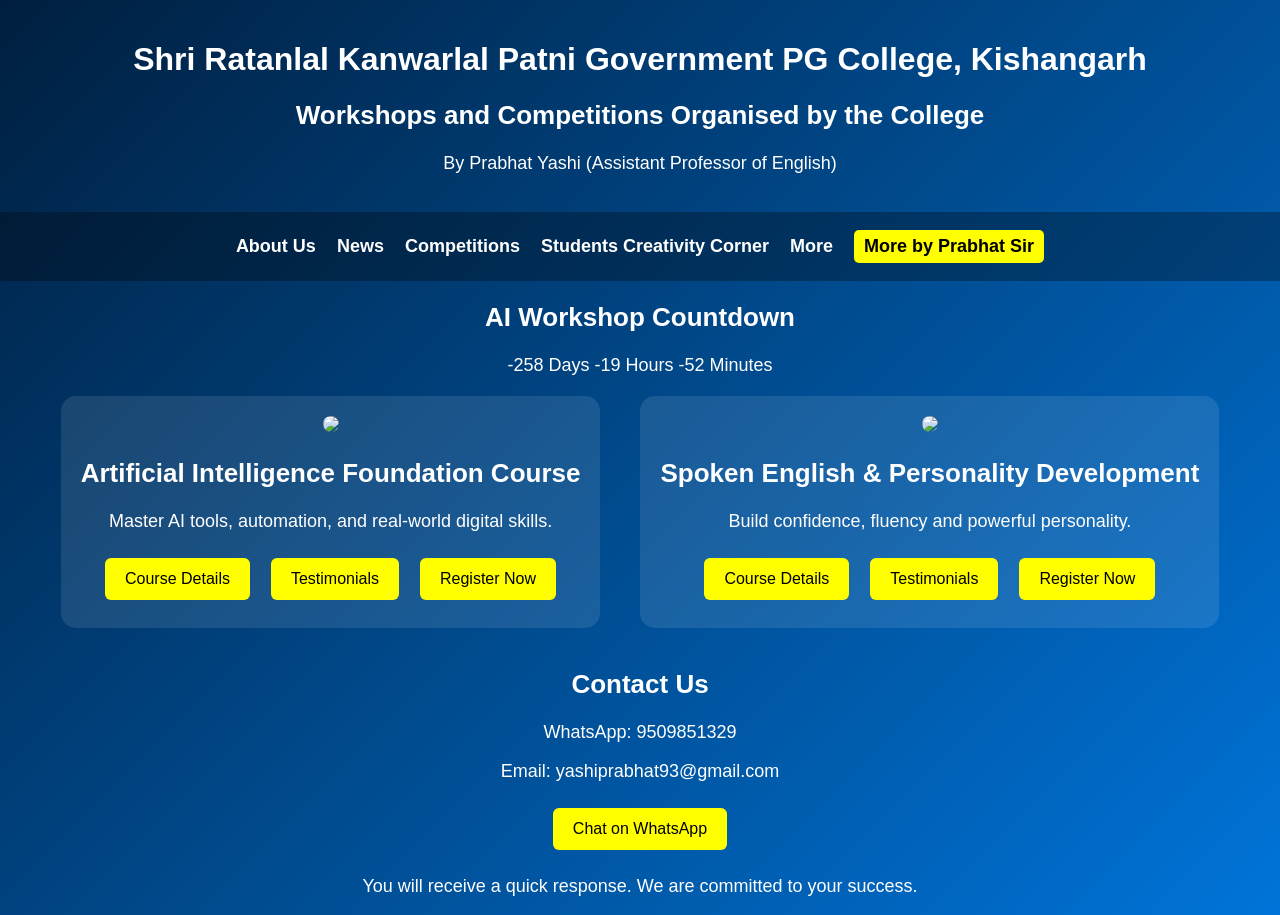
==== index.html @ ee8ca8fe "Create index.html" ====
<!DOCTYPE html>
<html>
<head>
<meta name="viewport" content="width=device-width, initial-scale=1.0">
<title>SRKPG College</title>
<link rel="stylesheet" href="style.css">
</head>

<body>

<header>
<h1>
<a href="https://hte.rajasthan.gov.in/college/gckishangarh" style="color:white;text-decoration:none;">
Shri Ratanlal Kanwarlal Patni Government PG College, Kishangarh
</a>
</h1>
<h2>Workshops and Competitions Organised by the College</h2>
<p>By Prabhat Yashi (Assistant Professor of English)</p>
</header>

<nav>
<a href="about.html">About Us</a>
<a href="news.html">News</a>
<a href="competitions.html">Competitions</a>
<a href="creativity.html">Students Creativity Corner</a>
<a href="more.html">More</a>
<a class="special" href="https://www.prabhatyashi.com">More by Prabhat Sir</a>
</nav>

<h2>AI Workshop Countdown</h2>
<div id="countdown"></div>

<div class="workshops">

<div class="card">
<img src="aiworkshop.png" class="banner">
<h2>Artificial Intelligence Foundation Course</h2>
<p>Master AI tools, automation, and real-world digital skills.</p>

<a href="ai-details.html"><button>Course Details</button></a>
<a href="ai-testimonials.html"><button>Testimonials</button></a>
<a href="https://docs.google.com/forms/d/e/1FAIpQLSesxwZz1s1D039zZBL0gFqqdkjTCdC3IlqLiAAXVKj15O2bJw/viewform?usp=header"><button>Register Now</button></a>
</div>

<div class="card">
<img src="seworkshop.png" class="banner">
<h2>Spoken English & Personality Development</h2>
<p>Build confidence, fluency and powerful personality.</p>

<a href="spoken-details.html"><button>Course Details</button></a>
<a href="spoken-testimonials.html"><button>Testimonials</button></a>
<a href="https://docs.google.com/forms/d/e/1FAIpQLSfXLbCnHAYKrRwozDdaK4bzW_go8gjlKFQhyS6yaJ952_eTyg/viewform?usp=publish-editor"><button>Register Now</button></a>
</div>

</div>

<h2>Contact Us</h2>
<p>WhatsApp: 9509851329</p>
<p>Email: yashiprabhat93@gmail.com</p>

<a href="https://wa.me/919509851329">
<button>Chat on WhatsApp</button>
</a>

<p>You will receive a quick response. We are committed to your success.</p>

<script src="script.js"></script>

</body>
</html>
---- style.css ----
body {
margin:0;
font-family: Arial, sans-serif;
background: linear-gradient(135deg,#001f3f,#0074D9);
color:white;
text-align:center;
font-size:18px;
}

h1 {font-size:32px;}
h2 {font-size:26px;}
p, li {font-size:18px;}

header {
padding:20px;
animation:fadeIn 1.5s;
}

nav {
background:rgba(0,0,0,0.3);
padding:10px;
}

nav a {
margin:8px;
color:white;
text-decoration:none;
font-weight:bold;
display:inline-block;
}

.special {
background:yellow;
color:black;
padding:6px 10px;
border-radius:5px;
}

.card {
background:rgba(255,255,255,0.1);
margin:20px;
padding:20px;
border-radius:15px;
transition:0.3s;
}

.card:hover {transform:scale(1.05);}

.banner {
width:100%;
border-radius:10px;
}

button {
padding:12px 20px;
margin:8px;
font-size:16px;
background:yellow;
color:black;
border:none;
border-radius:6px;
}

.profile {
width:220px;
border-radius:50%;
margin:20px;
}

.intro {margin:20px;}

.workshops {
display:flex;
flex-wrap:wrap;
justify-content:center;
}

.news-grid {
display:grid;
grid-template-columns:repeat(auto-fit,minmax(250px,1fr));
gap:10px;
padding:20px;
}

.news-grid img {
width:100%;
transition:0.3s;
}
.news-grid img:hover {transform:scale(1.1);}

.testimonial-container {
display:grid;
grid-template-columns:repeat(auto-fit,minmax(250px,1fr));
gap:20px;
padding:20px;
}

.testimonial-card {
background:rgba(255,255,255,0.15);
padding:20px;
border-radius:10px;
}

.more-container {
display:grid;
grid-template-columns:repeat(auto-fit,minmax(250px,1fr));
gap:20px;
padding:20px;
}

@keyframes fadeIn {
from {opacity:0;}
to {opacity:1;}
}
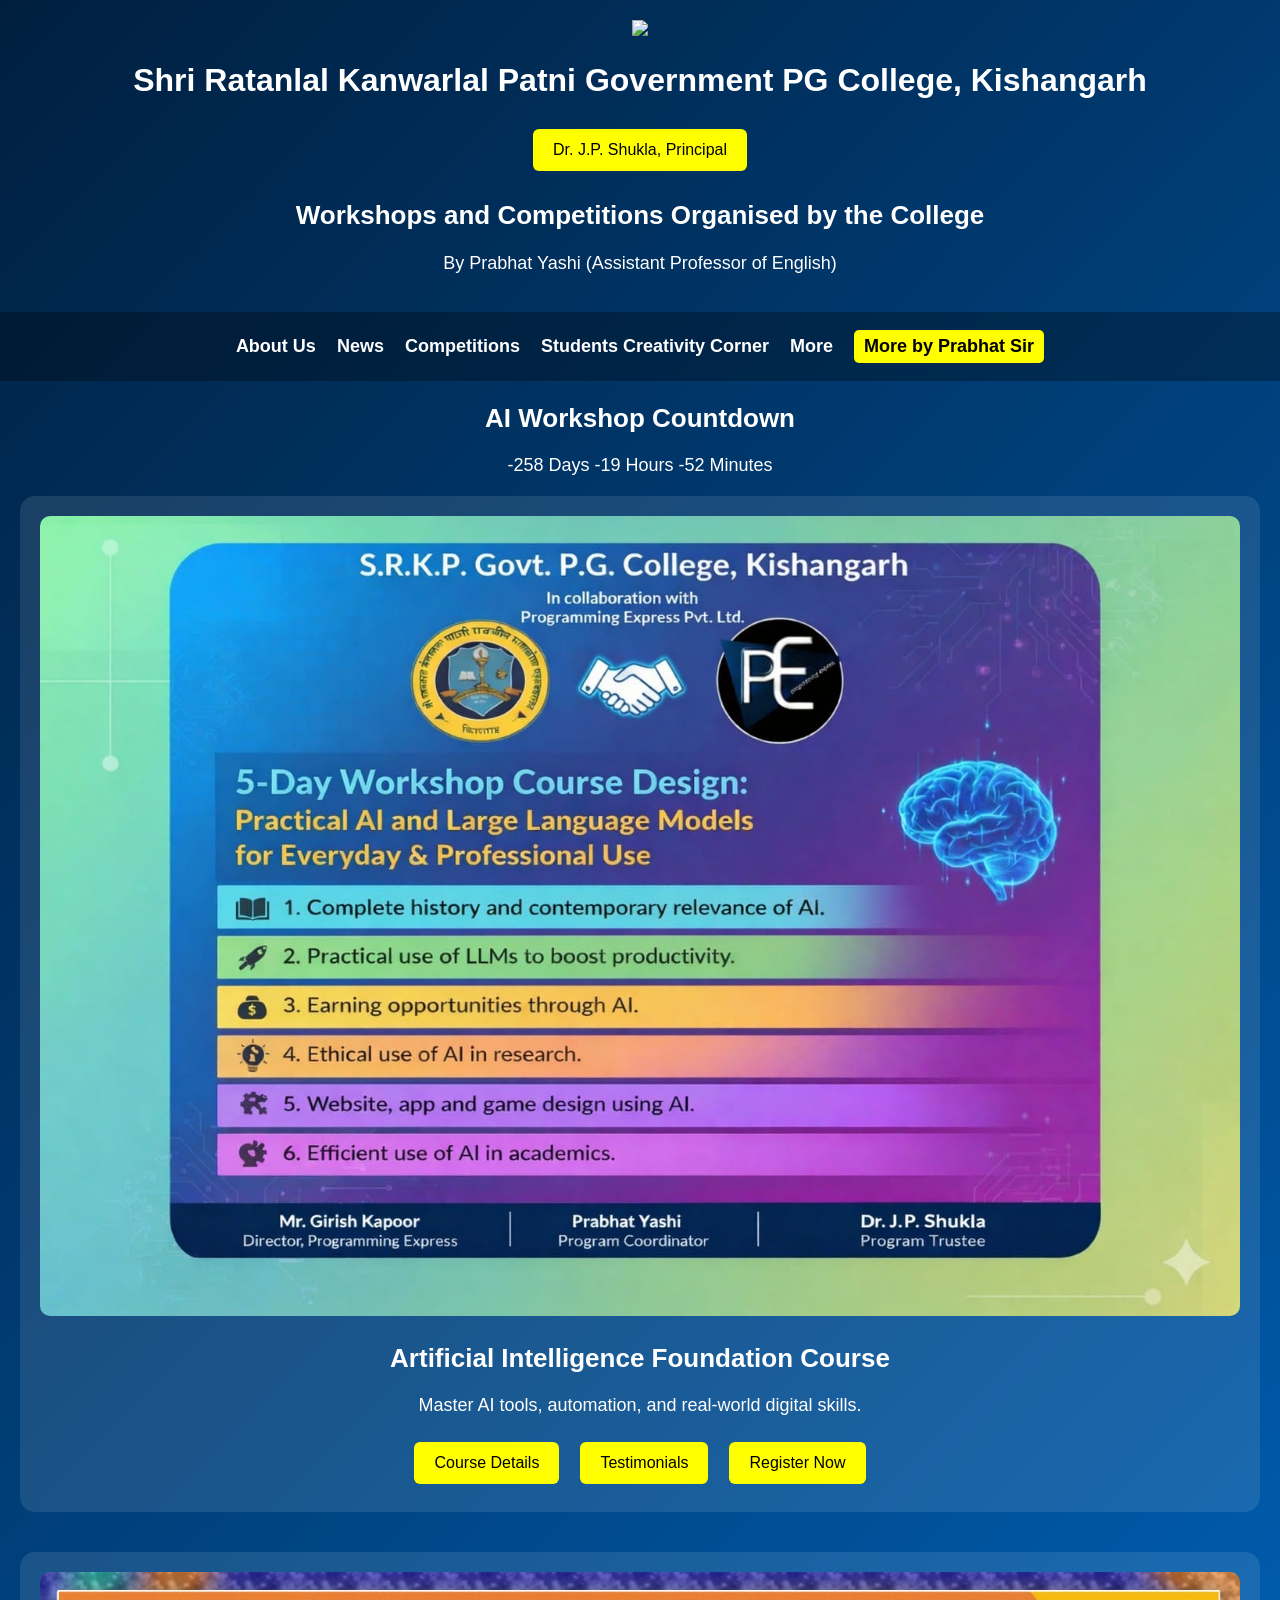
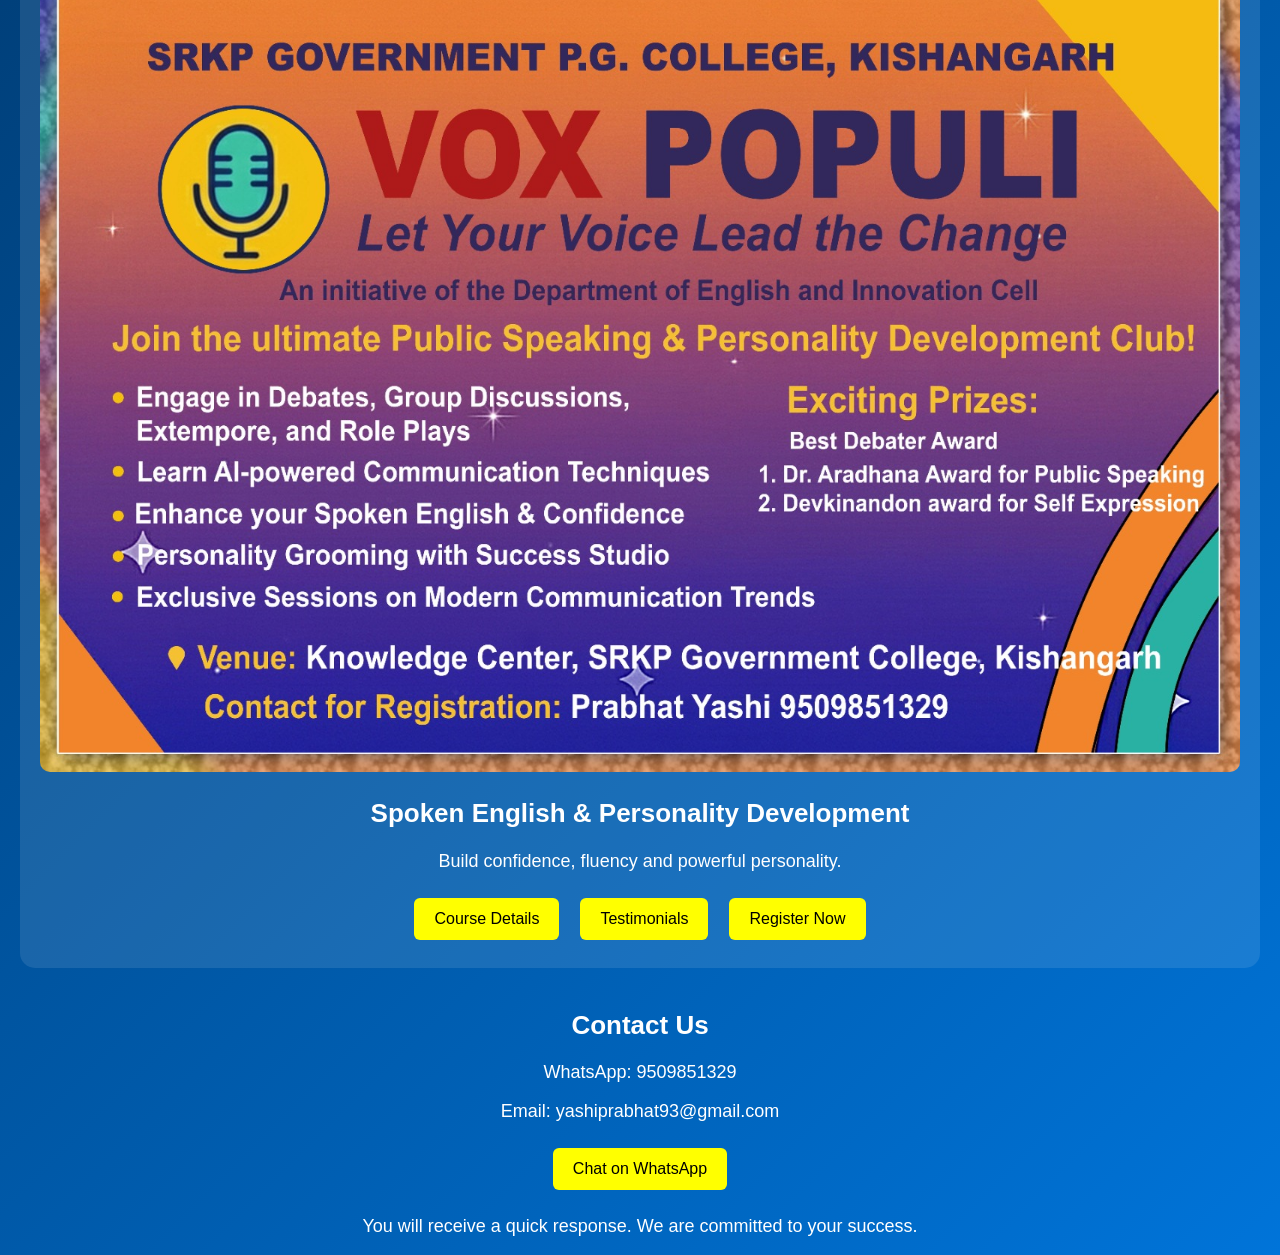
==== commit c689b573: "Update index.html" ====
--- a/index.html
+++ b/index.html
@@ -9,13 +9,28 @@
 <body>
 
 <header>
+
+<!-- 🟢 LOGO ADDED -->
+<img src="logosrkp.png" class="logo">
+
+<!-- 🟢 COLLEGE NAME + BUTTON -->
+<div class="header-flex">
+
 <h1>
 <a href="https://hte.rajasthan.gov.in/college/gckishangarh" style="color:white;text-decoration:none;">
 Shri Ratanlal Kanwarlal Patni Government PG College, Kishangarh
 </a>
 </h1>
+
+<a href="jpshukla.html">
+<button class="principal-btn">Dr. J.P. Shukla, Principal</button>
+</a>
+
+</div>
+
 <h2>Workshops and Competitions Organised by the College</h2>
 <p>By Prabhat Yashi (Assistant Professor of English)</p>
+
 </header>
 
 <nav>
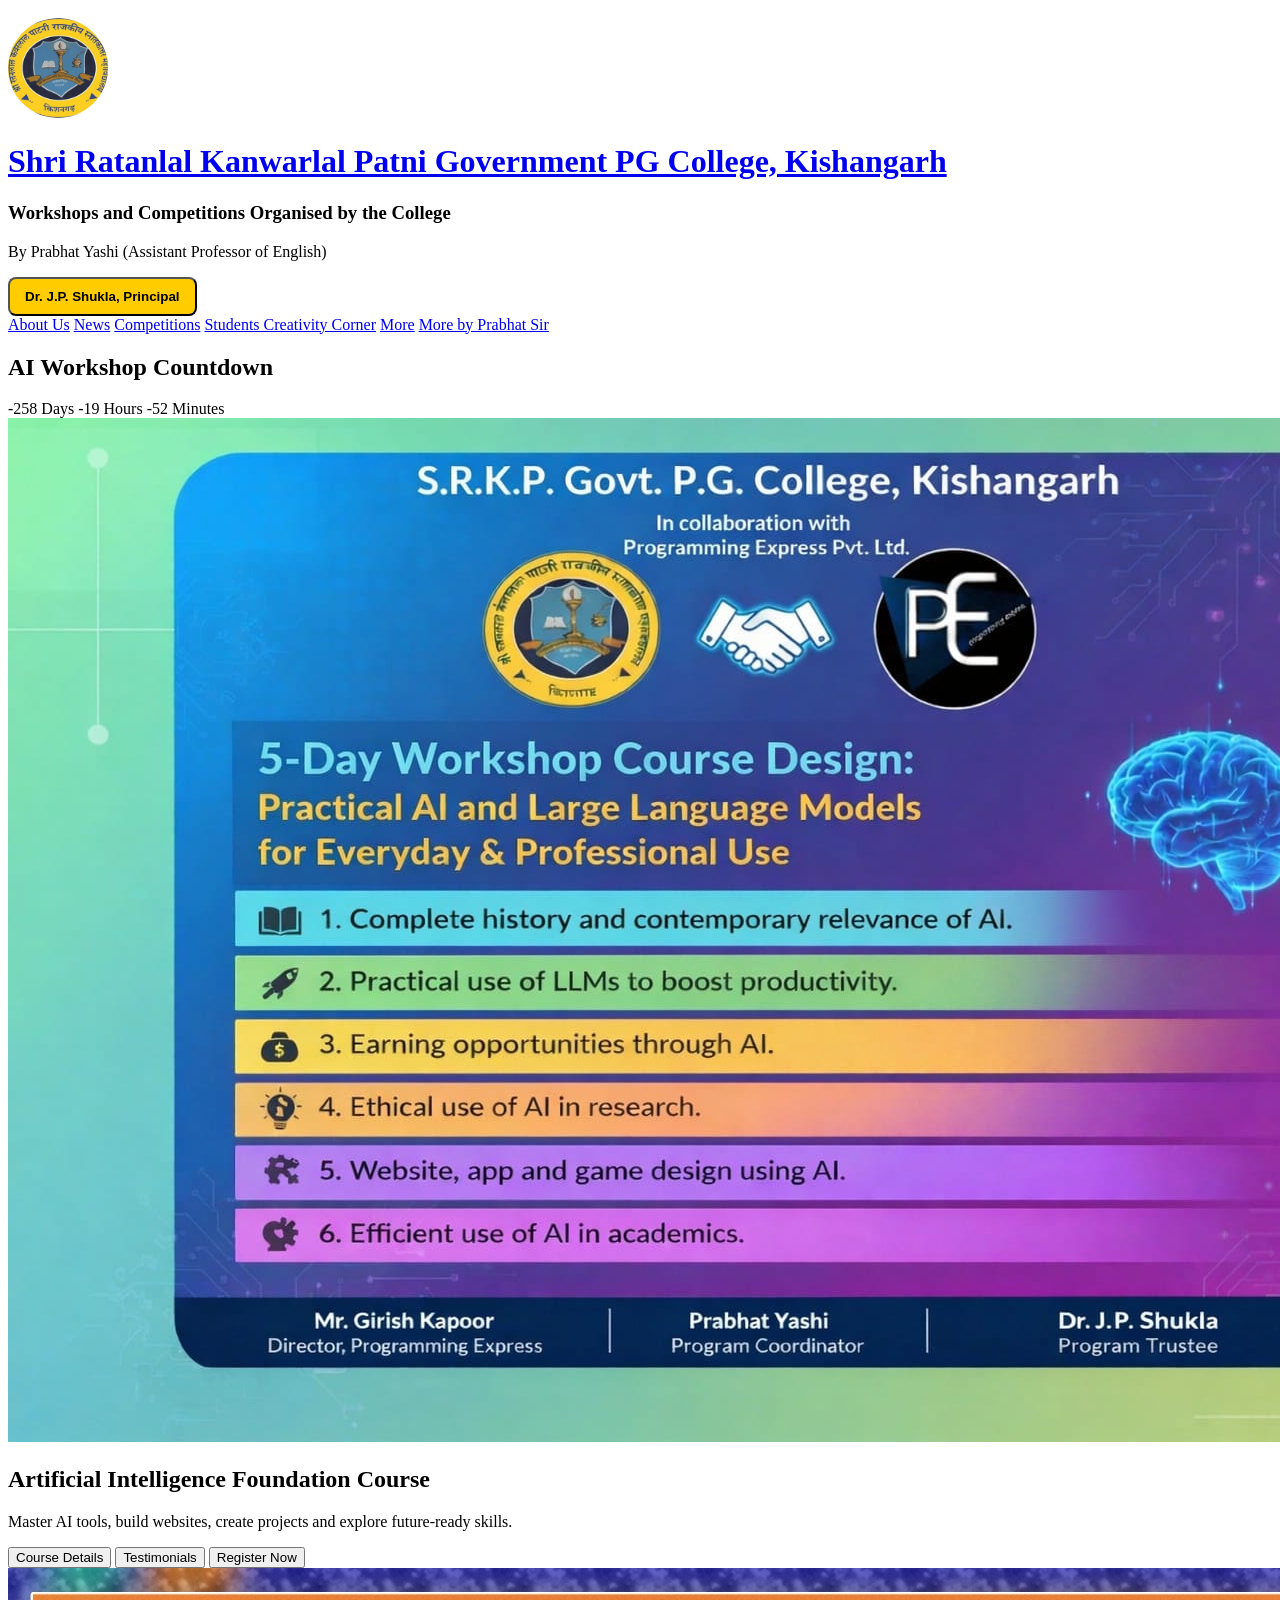
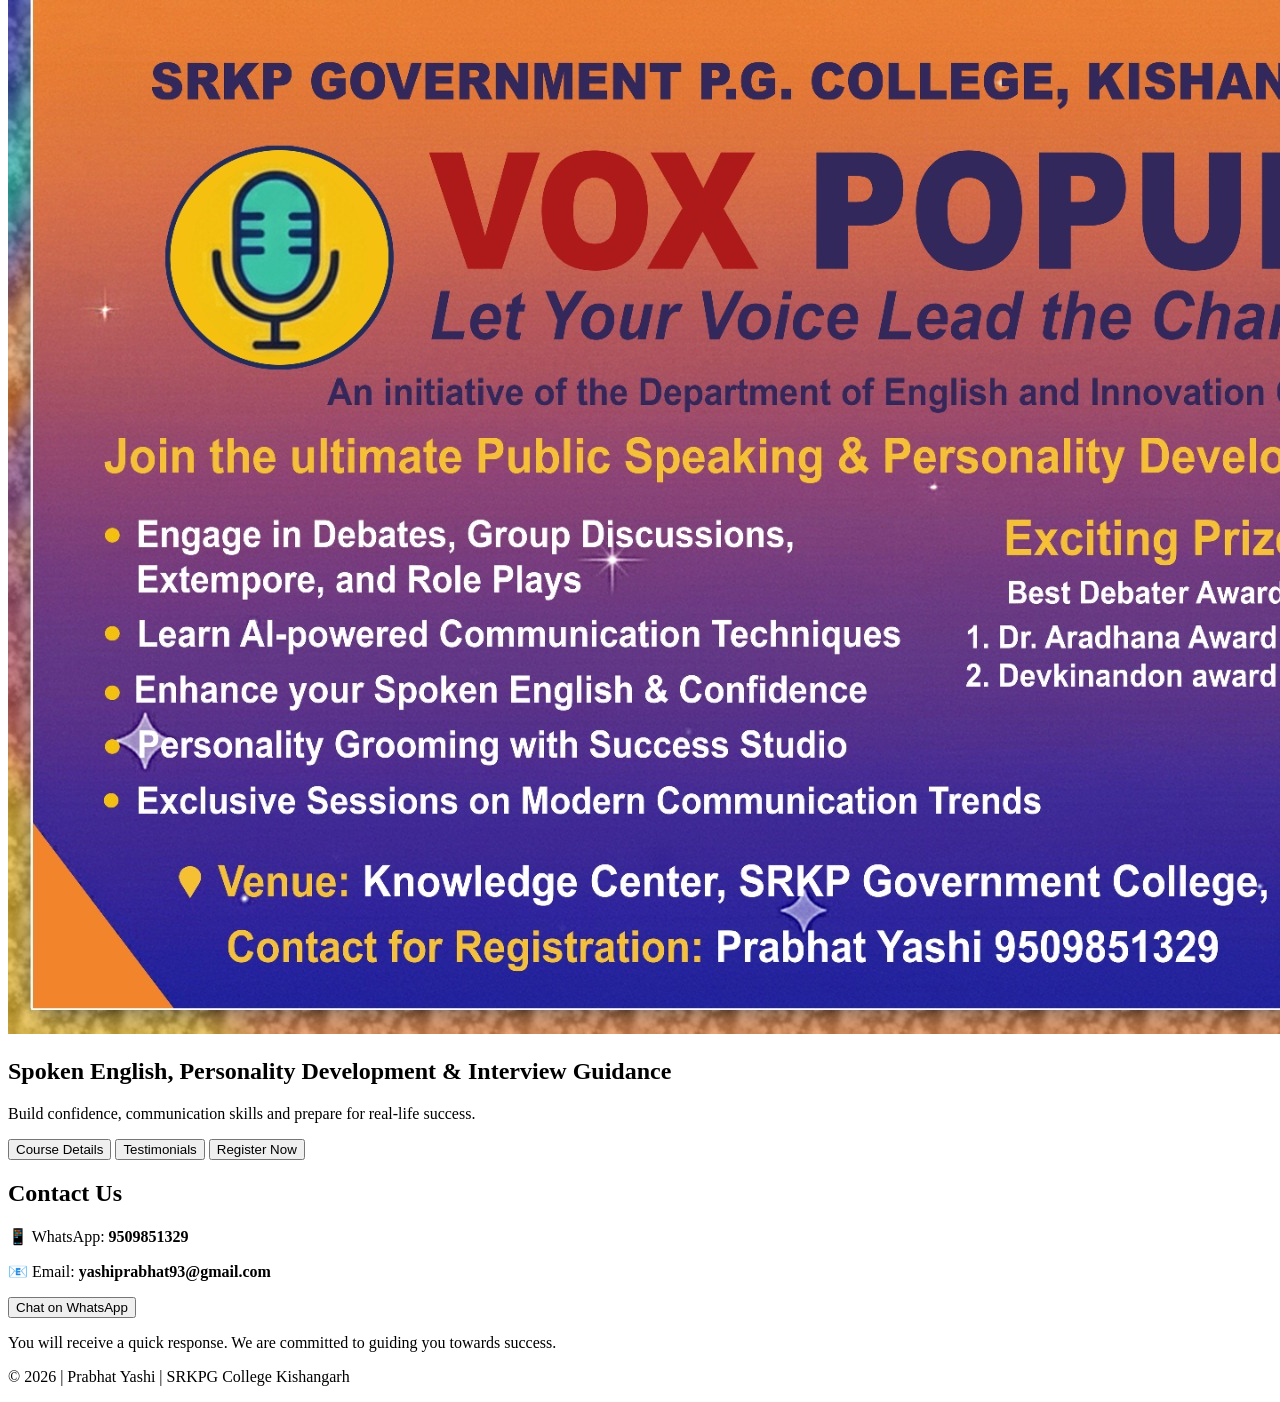
==== commit c4eb755d: "Update index.html" ====
--- a/index.html
+++ b/index.html
@@ -1,26 +1,30 @@
 <!DOCTYPE html>
-<html>
+<html lang="en">
 <head>
+<meta charset="UTF-8">
 <meta name="viewport" content="width=device-width, initial-scale=1.0">
-<title>SRKPG College</title>
+<title>SRKPG College Workshops</title>
 <link rel="stylesheet" href="style.css">
 </head>
 
 <body>
 
-<header>
+<!-- ===== HEADER ===== -->
+<header class="main-header">
 
-<!-- 🟢 LOGO ADDED -->
+<div class="top-bar">
 <img src="logosrkp.png" class="logo">
 
-<!-- 🟢 COLLEGE NAME + BUTTON -->
-<div class="header-flex">
-
+<div class="title-box">
 <h1>
-<a href="https://hte.rajasthan.gov.in/college/gckishangarh" style="color:white;text-decoration:none;">
+<a href="https://hte.rajasthan.gov.in/college/gckishangarh" class="title-link">
 Shri Ratanlal Kanwarlal Patni Government PG College, Kishangarh
 </a>
 </h1>
+
+<h3>Workshops and Competitions Organised by the College</h3>
+<p class="owner">By Prabhat Yashi (Assistant Professor of English)</p>
+</div>
 
 <a href="jpshukla.html">
 <button class="principal-btn">Dr. J.P. Shukla, Principal</button>
@@ -28,56 +32,90 @@
 
 </div>
 
-<h2>Workshops and Competitions Organised by the College</h2>
-<p>By Prabhat Yashi (Assistant Professor of English)</p>
-
 </header>
 
-<nav>
+<!-- ===== NAV ===== -->
+<nav class="main-nav">
 <a href="about.html">About Us</a>
 <a href="news.html">News</a>
 <a href="competitions.html">Competitions</a>
 <a href="creativity.html">Students Creativity Corner</a>
 <a href="more.html">More</a>
-<a class="special" href="https://www.prabhatyashi.com">More by Prabhat Sir</a>
+<a href="https://www.prabhatyashi.com" class="highlight-btn">More by Prabhat Sir</a>
 </nav>
 
+<!-- ===== COUNTDOWN ===== -->
+<section class="countdown-section">
 <h2>AI Workshop Countdown</h2>
-<div id="countdown"></div>
+<div id="countdown" class="countdown-box"></div>
+</section>
 
-<div class="workshops">
+<!-- ===== WORKSHOPS ===== -->
+<section class="workshop-section">
 
-<div class="card">
-<img src="aiworkshop.png" class="banner">
+<div class="workshop-card">
+<img src="aiworkshop.png" class="workshop-img">
+
 <h2>Artificial Intelligence Foundation Course</h2>
-<p>Master AI tools, automation, and real-world digital skills.</p>
 
+<p>
+Master AI tools, build websites, create projects and explore future-ready skills.
+</p>
+
+<div class="btn-group">
 <a href="ai-details.html"><button>Course Details</button></a>
 <a href="ai-testimonials.html"><button>Testimonials</button></a>
-<a href="https://docs.google.com/forms/d/e/1FAIpQLSesxwZz1s1D039zZBL0gFqqdkjTCdC3IlqLiAAXVKj15O2bJw/viewform?usp=header"><button>Register Now</button></a>
-</div>
-
-<div class="card">
-<img src="seworkshop.png" class="banner">
-<h2>Spoken English & Personality Development</h2>
-<p>Build confidence, fluency and powerful personality.</p>
-
-<a href="spoken-details.html"><button>Course Details</button></a>
-<a href="spoken-testimonials.html"><button>Testimonials</button></a>
-<a href="https://docs.google.com/forms/d/e/1FAIpQLSfXLbCnHAYKrRwozDdaK4bzW_go8gjlKFQhyS6yaJ952_eTyg/viewform?usp=publish-editor"><button>Register Now</button></a>
+<a href="https://docs.google.com/forms/d/e/1FAIpQLSesxwZz1s1D039zZBL0gFqqdkjTCdC3IlqLiAAXVKj15O2bJw/viewform?usp=header">
+<button class="register">Register Now</button>
+</a>
 </div>
 
 </div>
 
+<div class="workshop-card">
+
+<img src="seworkshop.png" class="workshop-img">
+
+<h2>Spoken English, Personality Development & Interview Guidance</h2>
+
+<p>
+Build confidence, communication skills and prepare for real-life success.
+</p>
+
+<div class="btn-group">
+<a href="spoken-details.html"><button>Course Details</button></a>
+<a href="spoken-testimonials.html"><button>Testimonials</button></a>
+<a href="https://docs.google.com/forms/d/e/1FAIpQLSfXLbCnHAYKrRwozDdaK4bzW_go8gjlKFQhyS6yaJ952_eTyg/viewform?usp=publish-editor">
+<button class="register">Register Now</button>
+</a>
+</div>
+
+</div>
+
+</section>
+
+<!-- ===== CONTACT ===== -->
+<section class="contact-section">
+
 <h2>Contact Us</h2>
-<p>WhatsApp: 9509851329</p>
-<p>Email: yashiprabhat93@gmail.com</p>
+
+<p>📱 WhatsApp: <b>9509851329</b></p>
+<p>📧 Email: <b>yashiprabhat93@gmail.com</b></p>
 
 <a href="https://wa.me/919509851329">
-<button>Chat on WhatsApp</button>
+<button class="whatsapp-btn">Chat on WhatsApp</button>
 </a>
 
-<p>You will receive a quick response. We are committed to your success.</p>
+<p class="assurance">
+You will receive a quick response. We are committed to guiding you towards success.
+</p>
+
+</section>
+
+<!-- ===== FOOTER ===== -->
+<footer>
+<p>© 2026 | Prabhat Yashi | SRKPG College Kishangarh</p>
+</footer>
 
 <script src="script.js"></script>
 
--- a/style.css
+++ b/style.css
@@ -1,114 +1,32 @@
-body {
-margin:0;
-font-family: Arial, sans-serif;
-background: linear-gradient(135deg,#001f3f,#0074D9);
-color:white;
-text-align:center;
-font-size:18px;
+/* ===== HEADER LOGO + BUTTON ===== */
+
+.logo {
+width: 100px;
+height: 100px;
+border-radius: 50%;
+margin-top: 10px;
 }
 
-h1 {font-size:32px;}
-h2 {font-size:26px;}
-p, li {font-size:18px;}
-
-header {
-padding:20px;
-animation:fadeIn 1.5s;
+.header-flex {
+display: flex;
+flex-direction: column;
+align-items: center;
+gap: 10px;
 }
 
-nav {
-background:rgba(0,0,0,0.3);
-padding:10px;
+.principal-btn {
+background: #ffcc00;
+color: black;
+font-weight: bold;
+padding: 10px 15px;
+border-radius: 8px;
 }
 
-nav a {
-margin:8px;
-color:white;
-text-decoration:none;
-font-weight:bold;
-display:inline-block;
+/* Desktop adjustment */
+@media (min-width: 768px) {
+.header-flex {
+flex-direction: row;
+justify-content: center;
+gap: 20px;
 }
-
-.special {
-background:yellow;
-color:black;
-padding:6px 10px;
-border-radius:5px;
 }
-
-.card {
-background:rgba(255,255,255,0.1);
-margin:20px;
-padding:20px;
-border-radius:15px;
-transition:0.3s;
-}
-
-.card:hover {transform:scale(1.05);}
-
-.banner {
-width:100%;
-border-radius:10px;
-}
-
-button {
-padding:12px 20px;
-margin:8px;
-font-size:16px;
-background:yellow;
-color:black;
-border:none;
-border-radius:6px;
-}
-
-.profile {
-width:220px;
-border-radius:50%;
-margin:20px;
-}
-
-.intro {margin:20px;}
-
-.workshops {
-display:flex;
-flex-wrap:wrap;
-justify-content:center;
-}
-
-.news-grid {
-display:grid;
-grid-template-columns:repeat(auto-fit,minmax(250px,1fr));
-gap:10px;
-padding:20px;
-}
-
-.news-grid img {
-width:100%;
-transition:0.3s;
-}
-.news-grid img:hover {transform:scale(1.1);}
-
-.testimonial-container {
-display:grid;
-grid-template-columns:repeat(auto-fit,minmax(250px,1fr));
-gap:20px;
-padding:20px;
-}
-
-.testimonial-card {
-background:rgba(255,255,255,0.15);
-padding:20px;
-border-radius:10px;
-}
-
-.more-container {
-display:grid;
-grid-template-columns:repeat(auto-fit,minmax(250px,1fr));
-gap:20px;
-padding:20px;
-}
-
-@keyframes fadeIn {
-from {opacity:0;}
-to {opacity:1;}
-}
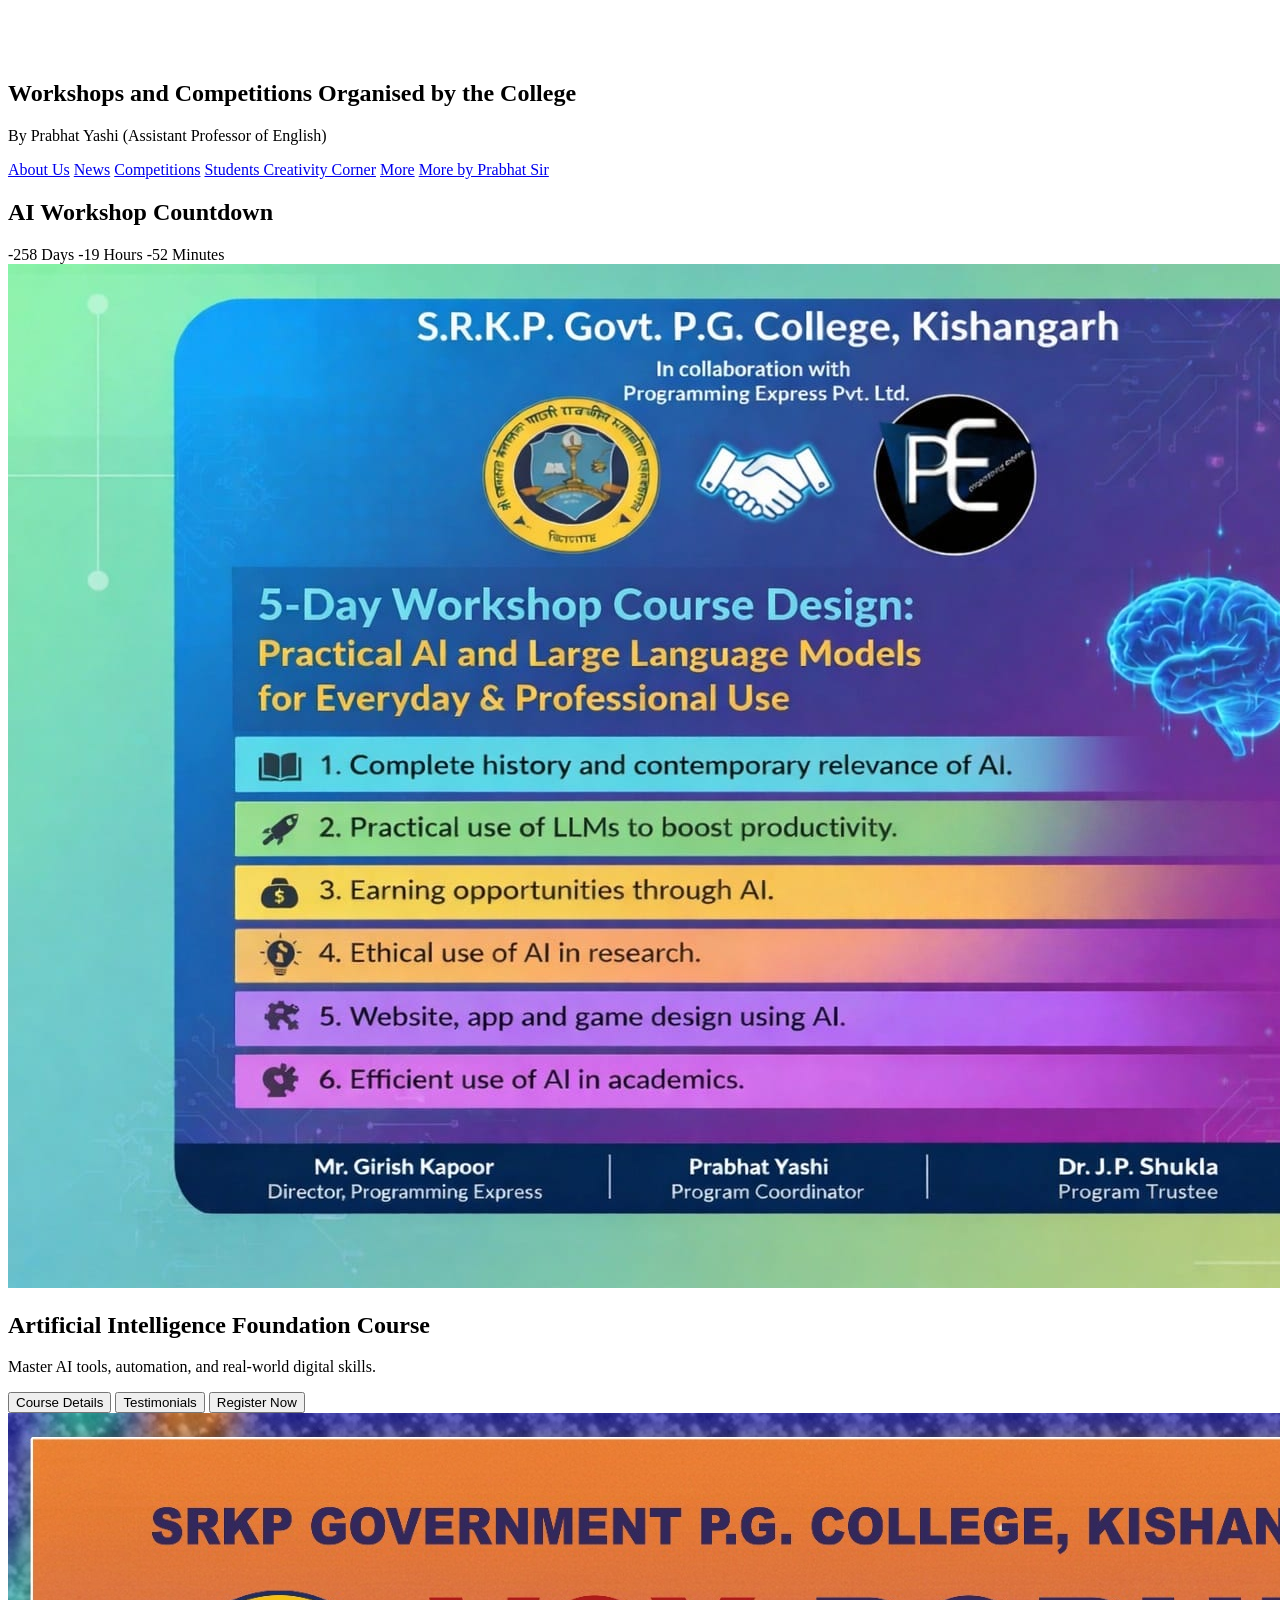
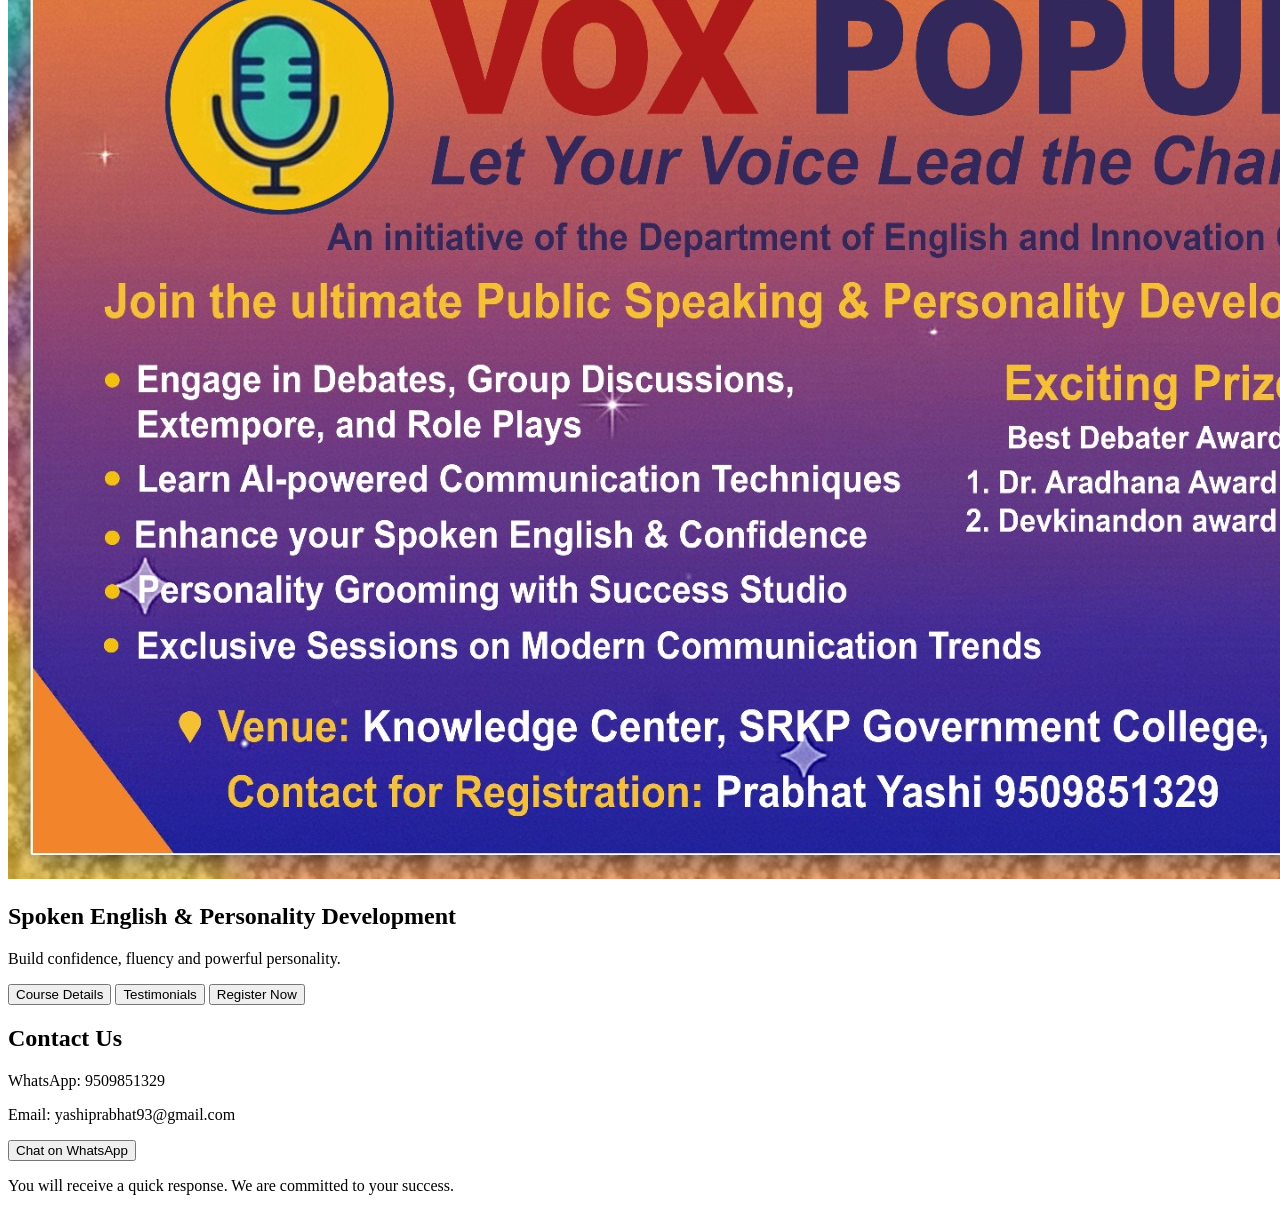
==== commit 36fb4cfa: "Update index.html" ====
--- a/index.html
+++ b/index.html
@@ -1,121 +1,68 @@
 <!DOCTYPE html>
-<html lang="en">
+<html>
 <head>
-<meta charset="UTF-8">
 <meta name="viewport" content="width=device-width, initial-scale=1.0">
-<title>SRKPG College Workshops</title>
+<title>SRKPG College</title>
 <link rel="stylesheet" href="style.css">
 </head>
 
 <body>
 
-<!-- ===== HEADER ===== -->
-<header class="main-header">
-
-<div class="top-bar">
-<img src="logosrkp.png" class="logo">
-
-<div class="title-box">
+<header>
 <h1>
-<a href="https://hte.rajasthan.gov.in/college/gckishangarh" class="title-link">
+<a href="https://hte.rajasthan.gov.in/college/gckishangarh" style="color:white;text-decoration:none;">
 Shri Ratanlal Kanwarlal Patni Government PG College, Kishangarh
 </a>
 </h1>
-
-<h3>Workshops and Competitions Organised by the College</h3>
-<p class="owner">By Prabhat Yashi (Assistant Professor of English)</p>
-</div>
-
-<a href="jpshukla.html">
-<button class="principal-btn">Dr. J.P. Shukla, Principal</button>
-</a>
-
-</div>
-
+<h2>Workshops and Competitions Organised by the College</h2>
+<p>By Prabhat Yashi (Assistant Professor of English)</p>
 </header>
 
-<!-- ===== NAV ===== -->
-<nav class="main-nav">
+<nav>
 <a href="about.html">About Us</a>
 <a href="news.html">News</a>
 <a href="competitions.html">Competitions</a>
 <a href="creativity.html">Students Creativity Corner</a>
 <a href="more.html">More</a>
-<a href="https://www.prabhatyashi.com" class="highlight-btn">More by Prabhat Sir</a>
+<a class="special" href="https://www.prabhatyashi.com">More by Prabhat Sir</a>
 </nav>
 
-<!-- ===== COUNTDOWN ===== -->
-<section class="countdown-section">
 <h2>AI Workshop Countdown</h2>
-<div id="countdown" class="countdown-box"></div>
-</section>
+<div id="countdown"></div>
 
-<!-- ===== WORKSHOPS ===== -->
-<section class="workshop-section">
+<div class="workshops">
 
-<div class="workshop-card">
-<img src="aiworkshop.png" class="workshop-img">
+<div class="card">
+<img src="aiworkshop.png" class="banner">
+<h2>Artificial Intelligence Foundation Course</h2>
+<p>Master AI tools, automation, and real-world digital skills.</p>
 
-<h2>Artificial Intelligence Foundation Course</h2>
-
-<p>
-Master AI tools, build websites, create projects and explore future-ready skills.
-</p>
-
-<div class="btn-group">
 <a href="ai-details.html"><button>Course Details</button></a>
 <a href="ai-testimonials.html"><button>Testimonials</button></a>
-<a href="https://docs.google.com/forms/d/e/1FAIpQLSesxwZz1s1D039zZBL0gFqqdkjTCdC3IlqLiAAXVKj15O2bJw/viewform?usp=header">
-<button class="register">Register Now</button>
-</a>
+<a href="https://docs.google.com/forms/d/e/1FAIpQLSesxwZz1s1D039zZBL0gFqqdkjTCdC3IlqLiAAXVKj15O2bJw/viewform?usp=header"><button>Register Now</button></a>
+</div>
+
+<div class="card">
+<img src="seworkshop.png" class="banner">
+<h2>Spoken English & Personality Development</h2>
+<p>Build confidence, fluency and powerful personality.</p>
+
+<a href="spoken-details.html"><button>Course Details</button></a>
+<a href="spoken-testimonials.html"><button>Testimonials</button></a>
+<a href="https://docs.google.com/forms/d/e/1FAIpQLSfXLbCnHAYKrRwozDdaK4bzW_go8gjlKFQhyS6yaJ952_eTyg/viewform?usp=publish-editor"><button>Register Now</button></a>
 </div>
 
 </div>
 
-<div class="workshop-card">
-
-<img src="seworkshop.png" class="workshop-img">
-
-<h2>Spoken English, Personality Development & Interview Guidance</h2>
-
-<p>
-Build confidence, communication skills and prepare for real-life success.
-</p>
-
-<div class="btn-group">
-<a href="spoken-details.html"><button>Course Details</button></a>
-<a href="spoken-testimonials.html"><button>Testimonials</button></a>
-<a href="https://docs.google.com/forms/d/e/1FAIpQLSfXLbCnHAYKrRwozDdaK4bzW_go8gjlKFQhyS6yaJ952_eTyg/viewform?usp=publish-editor">
-<button class="register">Register Now</button>
-</a>
-</div>
-
-</div>
-
-</section>
-
-<!-- ===== CONTACT ===== -->
-<section class="contact-section">
-
 <h2>Contact Us</h2>
-
-<p>📱 WhatsApp: <b>9509851329</b></p>
-<p>📧 Email: <b>yashiprabhat93@gmail.com</b></p>
+<p>WhatsApp: 9509851329</p>
+<p>Email: yashiprabhat93@gmail.com</p>
 
 <a href="https://wa.me/919509851329">
-<button class="whatsapp-btn">Chat on WhatsApp</button>
+<button>Chat on WhatsApp</button>
 </a>
 
-<p class="assurance">
-You will receive a quick response. We are committed to guiding you towards success.
-</p>
-
-</section>
-
-<!-- ===== FOOTER ===== -->
-<footer>
-<p>© 2026 | Prabhat Yashi | SRKPG College Kishangarh</p>
-</footer>
+<p>You will receive a quick response. We are committed to your success.</p>
 
 <script src="script.js"></script>
 
